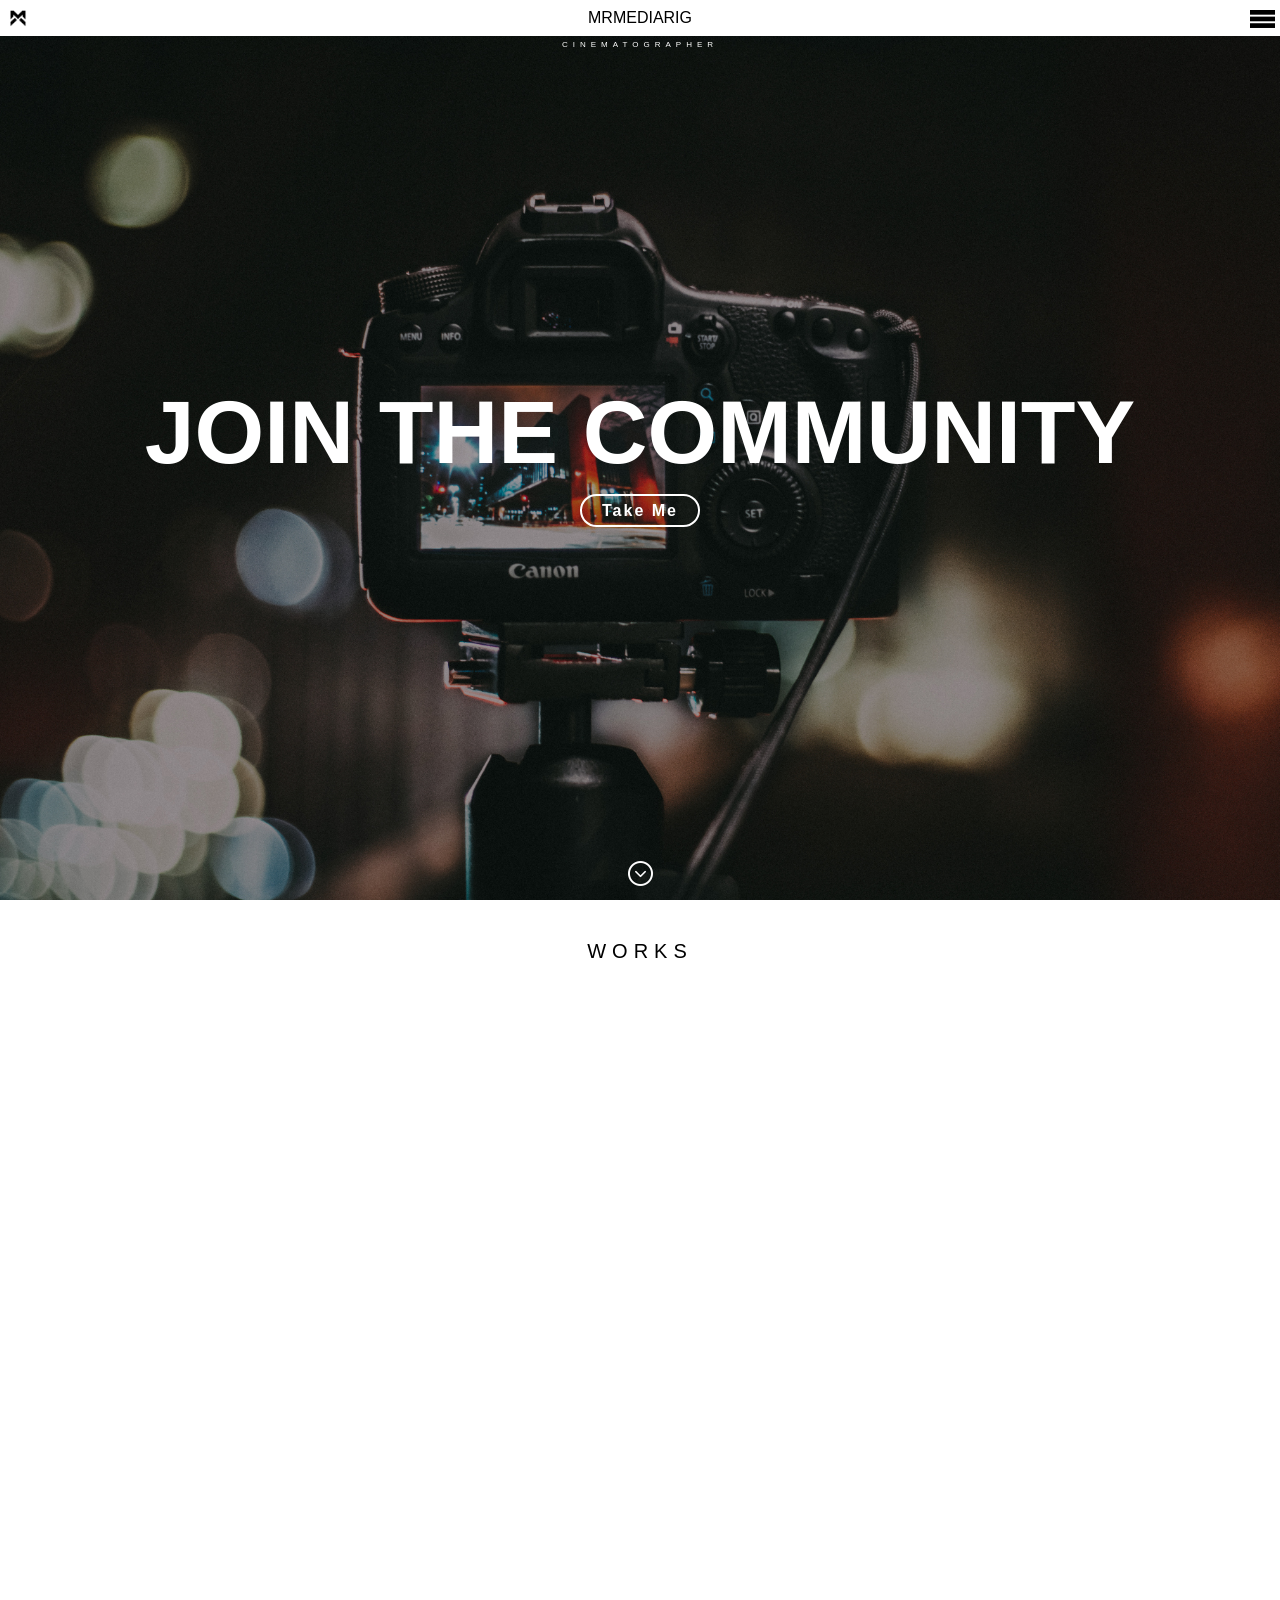
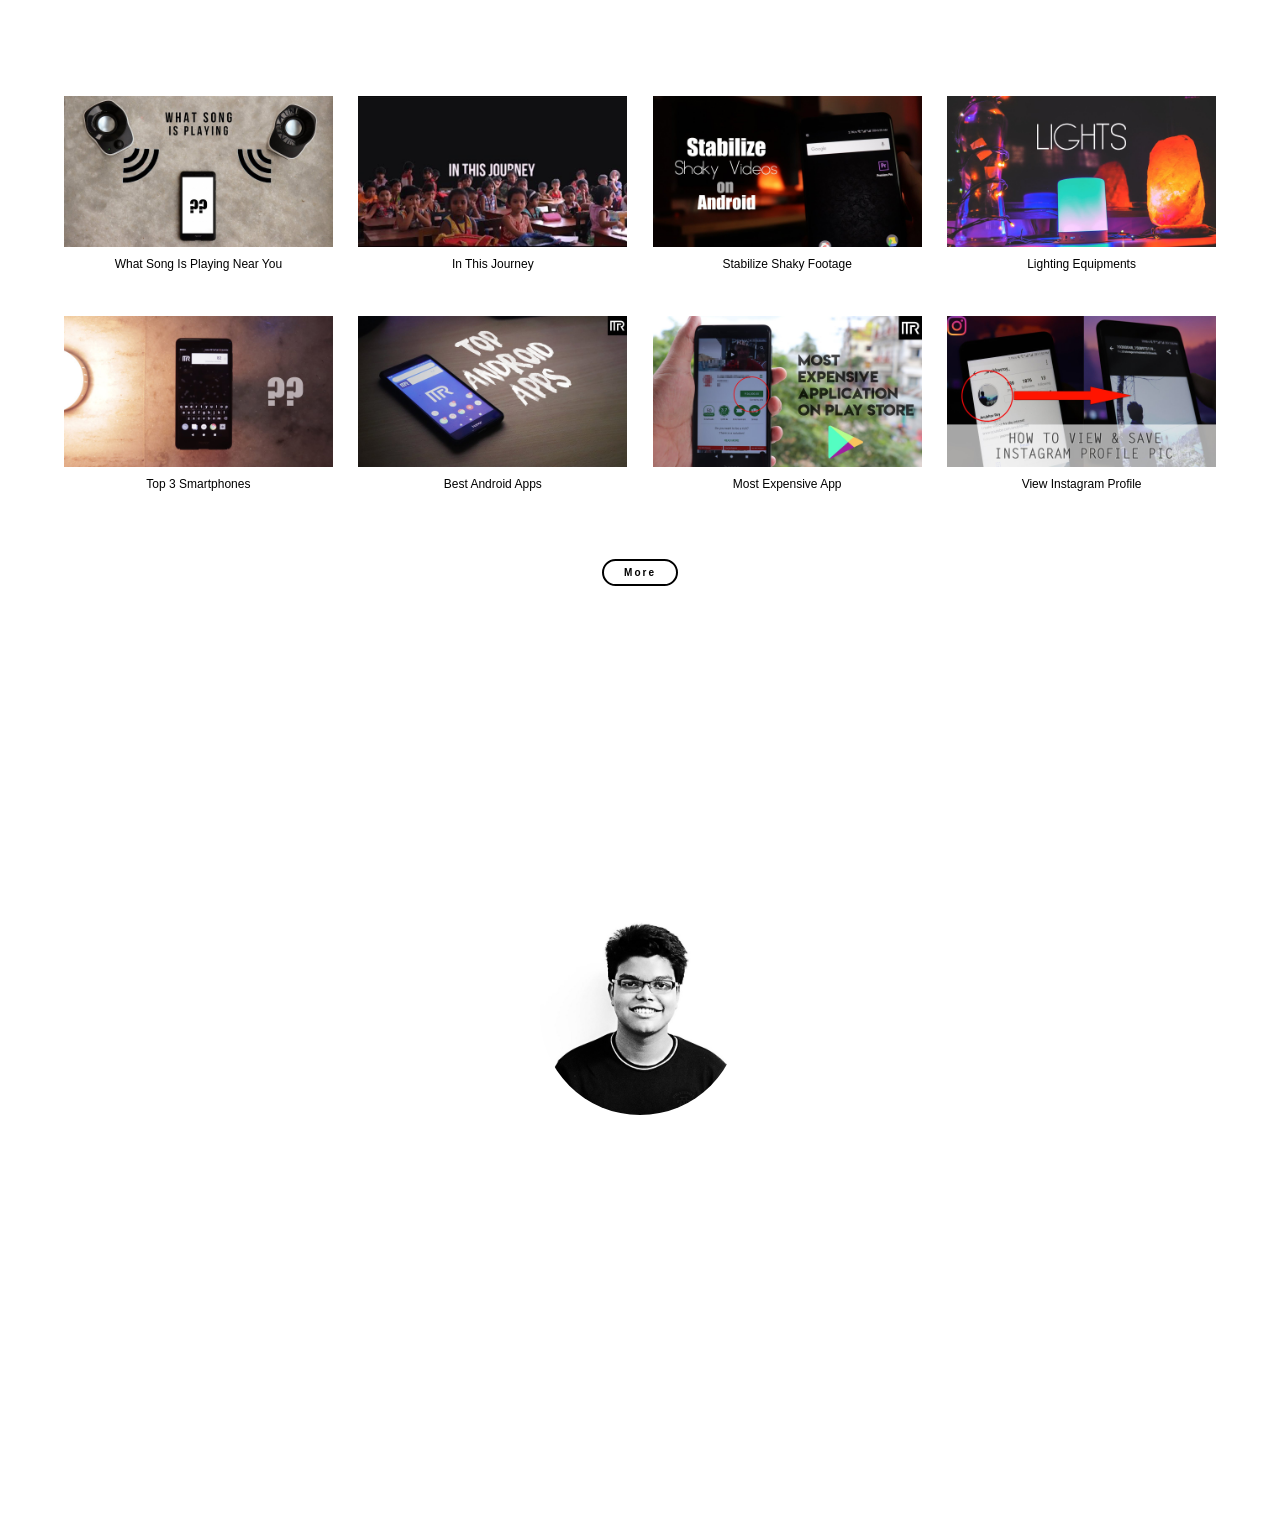
==== index.html @ f2fa288c "renamed main.html to index.html" ====
<!DOCTYPE html>
<html>
  <head>
    <meta charset="utf-8">
    <title>Mrmediarig</title>
    <link rel="stylesheet" href="./css/main.css">

    <link rel="shortcut icon" href="./favicon.png" type="image/png">





    <script src="https://ajax.googleapis.com/ajax/libs/jquery/1.11.0/jquery.min.js"></script>
    <script src="./parallax.min.js"></script>








  </head>
  <body>



    <div class="flexbox">

      <div class="element1">
        <span><a href="https://www.youtube.com/channel/UCiCwlYMuRBpeBbxW6eHzyuQ/featured?pbjreload=10" target="_blank"><img src="./img/logos/watermarkblack.png" alt="hello"></a></span>
      </div>

      <div class="element2">
        <span><a href="#">MRMEDIARIG</a></span>
      </div>



      <div class="element4" id="menudrawer">
        <span><a onclick="menuopen()"><img src="./img/logos/hamburgerblack.png" alt="hello"></a></span>
      </div>


    </div>

    <div id="nav_mobile">


      <span class="close"><a onclick="menuclose()">&times;</a></span>

      <div id="menuclass">


      <span><a href="#" class="nlink_active" onclick="menuclose()">HOME</a></span>
      <span><a href="#work" class="nlink" onclick="menuclose()">WORK</a></span>
      <span id="contacts"><a href="#contact" class="nlink" onclick="menuclose()">SAY HELLO</a></span>

      </div>

    </div>


    <div class="showcase" class="parallax-window" data-parallax="scroll" data-image-src="./img/cam1.jpg" >




      <div class="selement1">
           <span>CINEMATOGRAPHER</span>
      </div>

      <div class="selement2">

          <div><h1>JOIN THE COMMUNITY</h1></div><br>
         <span><a href="https://www.youtube.com/channel/UCiCwlYMuRBpeBbxW6eHzyuQ/featured?pbjreload=10" target="_blank" class="button"> Take Me</a></span>

      </div>

      <div class="selement3">
        <span>
           <a href="#f2"><img src="./img/logos/scrolldown.png"></a>
        </span>
      </div>



    </div>


    <div class="container">

      <div class="heading">

        <span id="work">
          <h1>WORKS</h1>
        </span>

      </div>


      <div class="works">

                <div class="welement" id="mainwork">

                  <div class="videocontainer">



                          <div id="videowrapper">
                                      <iframe width="560" height="315" src="https://www.youtube.com/embed/V-n5QbIfYkk?rel=0&amp;showinfo=0" frameborder="0" gesture="media" allow="encrypted-media" allowfullscreen id="frame"></iframe>

                          </div>


                  </div>
                </div>


                <div class="welement">
                  <img src="img/gal1.jpeg" alt=" hey there" id="img1" onclick="imchange(1)">

                  <span class="wtitle" id="wtitle1" >this is the title</span>
                </div>


                <div class="welement">
                  <img src="img/gal1.jpeg" alt=" hey there" id="img2" onclick="imchange(2)">

                  <span class="wtitle"  id="wtitle2" >this is the title</span>
                </div>

                <div class="welement">
                  <img src="img/gal1.jpeg" alt=" hey there" id="img3" onclick="imchange(3)">

                  <span class="wtitle"  id="wtitle3" >this is the title</span>
                </div>


                <div class="welement">
                  <img src="img/gal1.jpeg" alt=" hey there" id="img4" onclick="imchange(4)">

                  <span class="wtitle" id="wtitle4" >this is the title</span>
                </div>


                <div class="welement">
                  <img src="img/gal1.jpeg" alt=" hey there" id="img5" onclick="imchange(5)">

                  <span class="wtitle"  id="wtitle5" >this is the title</span>
                </div>


                <div class="welement">
                  <img src="img/gal1.jpeg" alt=" hey there" id="img6" onclick="imchange(6)">

                  <span class="wtitle"  id="wtitle6" >this is the title</span>
                </div>


                <div class="welement">
                  <img src="img/gal1.jpeg" alt=" hey there" id="img7" onclick="imchange(7)">

                  <span class="wtitle"  id="wtitle7" >this is the title</span>
                </div>


                <div class="welement">
                  <img src="img/gal1.jpeg" alt=" hey there" id="img8" onclick="imchange(8)">

                  <span class="wtitle"  id="wtitle8" >this is the title</span>
                </div>





      </div>


    </div>
<div class="container">


<div class="blacbuttonmiddle">

  <span id="btb"><a href="https://www.youtube.com/channel/UCiCwlYMuRBpeBbxW6eHzyuQ/videos" target="_blank"  id="blackbutton"> More</a></span>

</div>


</div>

<div class="showcase" class="parallax-window" data-parallax="scroll" data-image-src="./img/footerimage.png">



            <footer  >
            <div class="footerelement">

                  <div class="profileimage"  id="contact">

                  </div>

                  <div class="name">

                    <h3>Sankarshan Ghosh</h3>

                  </div>

                  <div class="email">

                    <a type="email" href="mrmediarig@gmail.com">

                    <h3 class="email_id">business@mrmediarig.com</h3>

                    </a>

                  </div>



            </div>


            <div class="footerelement">


                  <div class="social">

                    <a href="https://www.instagram.com/mrmediarig/" target="_blank"><img src="./img/logos/instagram.png" alt="insta"></a>

                    <a href="https://twitter.com/mrmediarig" target="_blank"><img src="./img/logos/twitter.png" alt="twitter"></a>
                    <a href="https://www.youtube.com/channel/UCiCwlYMuRBpeBbxW6eHzyuQ" target="_blank"><img src="./img/logos/youtube.png" alt="YT"></a>


                  </div>

                  <div class="socialhandle">

                    <h3>@mrmediarig</h3>

                  </div>
            </div>







            </footer>



</div>











<script type="text/javascript">


//for the navigation menu

function menuopen() {

  document.getElementById('nav_mobile').style.width="250px";
  document.getElementById('menuclass').style.opacity="1";
  document.getElementById('menudrawer').style.opacity="0";

}


function menuclose(){




  document.getElementById("nav_mobile").style.width="0px";
  document.getElementById('menuclass').style.opacity="0";
  document.getElementById('menudrawer').style.opacity="1"



}



//for the gallery

function imchange( l){

document.getElementById("frame").src=vid_links[l];


}





var vid_links=["https://www.youtube.com/embed/V-n5QbIfYkk?rel=0&amp;showinfo=0",

"https://www.youtube.com/embed/fwNnld1i1_Y?autoplay=1;rel=0&amp;showinfo=0",

"https://www.youtube.com/embed/uqPZ5HGgxtg?autoplay=1;rel=0&amp;showinfo=0",

"https://www.youtube.com/embed/ZCWd-N9ZhNM?autoplay=1;rel=0&amp;showinfo=0",

"https://www.youtube.com/embed/7j0wfLUzsZg?autoplay=1;rel=0&amp;showinfo=0",

"https://www.youtube.com/embed/ftUhHu0EyMM?autoplay=1;rel=0&amp;showinfo=0",

"https://www.youtube.com/embed/1KS66Pc7dqE?autoplay=1;rel=0&amp;showinfo=0",

"https://www.youtube.com/embed/82p5MRRRZX4?autoplay=1;rel=0&amp;showinfo=0",

"https://www.youtube.com/embed/GN6FbekZjXI?autoplay=1;rel=0&amp;showinfo=0",

"https://www.youtube.com/embed/xjAkWOC41Qg?autoplay=1;rel=0&amp;showinfo=0",

"https://www.youtube.com/embed/riEm8PH7fG4?autoplay=1;rel=0&amp;showinfo=0",

"https://www.youtube.com/embed/-6ycqF8xTt0?autoplay=1;rel=0&amp;showinfo=0",

"https://www.youtube.com/embed/U5ZVk3LSCzc?autoplay=1;rel=0&amp;showinfo=0"];




var img_links= ['img/thumb/9.jpg',

'img/thumb/8.jpg',

'img/thumb/7.jpg',

'img/thumb/6.jpg',

'img/thumb/5.jpg',

'img/thumb/4.jpg',

'img/thumb/3.jpg',

'img/thumb/2.jpg',

'img/thumb/1.jpg']


var  img_title=["GoodBye Windows Phones",

"What Song Is Playing Near You",

"In This Journey",

"Stabilize Shaky Footage",

"Lighting Equipments",

"Top 3 Smartphones",

"Best Android Apps",

"Most Expensive App",

"View Instagram Profile"];



window.onload=document.getElementById("frame").src=vid_links[0];



window.onload=document.getElementById("img1").src=img_links[1];
window.onload=document.getElementById("img2").src=img_links[2];
window.onload=document.getElementById("img3").src=img_links[3];
window.onload=document.getElementById("img4").src=img_links[4];
window.onload=document.getElementById("img5").src=img_links[5];
window.onload=document.getElementById("img6").src=img_links[6];
window.onload=document.getElementById("img7").src=img_links[7];
window.onload=document.getElementById("img8").src=img_links[8];



window.onload=document.getElementById("wtitle1").innerHTML=img_title[1];
window.onload=document.getElementById("wtitle2").innerHTML=img_title[2];
window.onload=document.getElementById("wtitle3").innerHTML=img_title[3];
window.onload=document.getElementById("wtitle4").innerHTML=img_title[4];
window.onload=document.getElementById("wtitle5").innerHTML=img_title[5];
window.onload=document.getElementById("wtitle6").innerHTML=img_title[6];
window.onload=document.getElementById("wtitle7").innerHTML=img_title[7];
window.onload=document.getElementById("wtitle8").innerHTML=img_title[8];





</script>





































  </body>
</html>
---- css/main.css ----
/*global*/




.container{
  width: 90%;
  margin:0 auto;
}
body{
  overflow-x: hidden;
}
.nlink{
  opacity: 0.6;
  transition: opacity 0.2s;
}

.nlink_active{
  font-weight: bold;
  transition: opacity 0.5s;
}

.nlink_active:hover{

  opacity: 0.6;
}
.nlink:hover{

  opacity: 0.8;

}

.button{
  color: white;
  font-weight: bold;
  text-decoration: none;
  padding: 6px 20px;
  background-color: none;
  border: 2px white solid;
  border-radius: 20px;
  font-family: sans-serif;
  letter-spacing: 2px;
  transition:font-size 1s;


}

.button:hover{

  color: black;
  background-color: white;
  font-size: 10px;
}

*{
  padding: 0;
  margin: 0;
}



/*main class*/

.flexbox{
 background-color: white;
 display: flex;
 justify-content: space-between;
 align-items: stretch;
 padding: 5px;
 position: fixed;
 top: 0;
 left: 0;
 right: 0;
 z-index: 99;
}

/*elements*/

.element1,.element2,.element3,.element4{
  display: flex;
  justify-content: center;
  align-items: center;
  width: 30%;
  /*height: 100px;*/

}


.element2 span a{
  text-decoration: none;
  font-family: "Big John",sans-serif;
  color: black;
}

.element3 nav ul li a{
  text-decoration: none;
  font-family: sans-serif;
  text-transform: uppercase;
  font-size: 10px;
  letter-spacing: 1px;
  color: white;
}

.element3 nav ul li{
  display: inline-block;
  padding: 0 5px;
}



.element1 span a img{
  width: 26px;
  vertical-align: middle;
}
.element1{

  justify-content: flex-start;
}


.element4{
  justify-content: flex-end;
}



.element4 span a img{
  width: 25px;
  vertical-align: middle;
}








@media (max-width:768px) {

  .element3{
    display: none;
  }

}




/*nav_mobile*/

#nav_mobile{
  transition: width 1s;
  background-color: rgba(0,0,0,1);
  position: fixed;
  height: 100vh;
  right: 0;
  width: 0px;
  z-index: 100;


}

#menuclass{
  display: flex;
  flex-direction: column;
  justify-content: flex-start;
  align-items: center;
  overflow: hidden;
  transition: opacity 1s;
}

#menudrawer{
  transition: opacity 1.5s;
}

#nav_mobile #menuclass span{
  padding: 10px 0;
}


#menuclass{
    font-size: 11px;
}


#nav_mobile span a{
  text-decoration: none;
  color: white;
  font-family: sans-serif;


}



#nav_mobile .close{
  cursor: pointer;
  font-size: 30px;
  text-align: left;
  padding-left: 15px;
}



#contacts{

  white-space: nowrap;
}

















/*showcase*/



.parallax-window {
    min-height: 400px;
    background: transparent;
}


.showcase{

  height: 100vh;

  display: flex;
  flex-direction: column;
  justify-content: space-between;
  align-items: center;
}

.selement1,.selement2,.selement3{
  width: 100vw;
  height: 30vh;
  background-color: none;
  display: flex;
  justify-content: center;
  align-items: center;
  color: white;
}

.selement1{
  align-items: flex-start;
}

.selement3{
  align-items: flex-end;

}

.selement3 img{
  transition: opacity 1s;
}


.selement3 img:hover{
  opacity: 0.5;
}

.selement1 span{

  font-family: sans-serif;
  font-size: 8px;
  letter-spacing: 5px;
  padding-top: 40px;
}






.selement3 span img{
  width: 25px;
  padding-bottom: 10px;
}


.selement2{
  background-color: none;
  flex-direction: column;
  justify-content: center;
}

.selement2 h1{
  font-family: "Big John",sans-serif;
  font-size: 7vw;
}

/*heading*/

.heading{
  display: flex;
  justify-content: center;
  align-items: center;
  padding: 40px;
  background-color: none;
}

.heading span h1{
  font-family: "Nexa", sans-serif;
  font-weight: lighter;
  letter-spacing: 6px;
  font-size: 20px;

}

.wtitle{
  text-align: center;
}




/*works tab*/

.works{
  display: flex;
  flex-wrap: wrap;
  justify-content: space-between;
  overflow: hidden;
  align-items: flex-start;

}




.works .welement{

  width: 21vw;

  display: flex;
  flex-direction: column;
  justify-content: center;
  align-items: center;
  overflow: hidden;
  margin: 10px 0 ;
  padding-bottom: 5px ;



}

.welement span{

  font-family: "Nexa",sans-serif;
  padding: 0 0 10px 0;
  font-size: 12px;
}


.works .welement img{

  width: 100%;
  padding: 10px 0px;
  cursor: pointer

}


/*video____mainwork*/

#mainwork{
  width: 100%;
  background-color: none;
  padding-bottom: 5px;
}

#videowrapper{
  position: relative;
  height: 0;
  width: 100%;
  padding-bottom: 56.25%;
}

#videowrapper iframe{
  position: absolute;
  top: 0;
  bottom: 0;
  width: 100%;
  height: 100%;
}

.videocontainer{
  position: relative;
  width: 100%;

  margin: auto;
}






@media (max-width:600px) {

  .works .welement{

    width: 42vw;
  }

  #lastwork{
    display: none;
  }

  #mainwork{

    padding-bottom: 20px;
  }

}


/*blckbutton*/

#blackbutton{
  color: black;
  font-weight: bold;
  text-decoration: none;
  padding: 6px 20px;
  background-color: none;
  border: 2px white solid;
  border-radius: 20px;
  font-family: sans-serif;
  letter-spacing: 2px;
  transition:font-size 1s;
  font-size: 10px;
  border-color: black;


}

#blackbutton:hover{

  color: white;
  background-color: black;
}




.blacbuttonmiddle{
  height: 10vh;

  display: flex;
  justify-content: center;
  align-items: center;
  padding: 10px 0;
}














/*footer part*/


footer{



display: flex;
flex-direction: column;
align-items: center;
justify-content: center;
color: black;
letter-spacing: 2px;
height: 100vh;

}

.footerelement{
  margin: 20px;
  width: 100%;
  text-align: center;
}

.footerelement div{
  margin: auto;
}





.profileimage{

  width: 20vw;
  height: 20vw;
  min-width: 100px;
  min-height: 100px;
  max-width: 200px;
  max-height: 200px;
  background-color: red;
  border-radius: 100vw;
  background: url('../img/profile/sankarshan.jpeg');
  background-size: cover;
  background-position: center;

}


h3{
  font-family: "Nexa",sans-serif;
  font-weight: lighter;
  padding-top: 10px;
  font-size: 10px;
  color: white;
}

.email h3{
  font-weight: bold;
}


.social{

  width: 100%;
  display: flex;
  justify-content: center;
  align-items: center;
  transition: opacity .5s;

}

.social img{
  height: 15px;
  padding: 0 6px;
  transition: opacity 1s;
}


.social:hover img{
  opacity: 0.5;
}

.social img:hover{
  opacity: 1;
}



/*email*/

.email_id{
  transition: opacity 0.5s;
}

.email_id:hover{
  opacity:  0.5;
}

a{
  text-decoration: none;
}
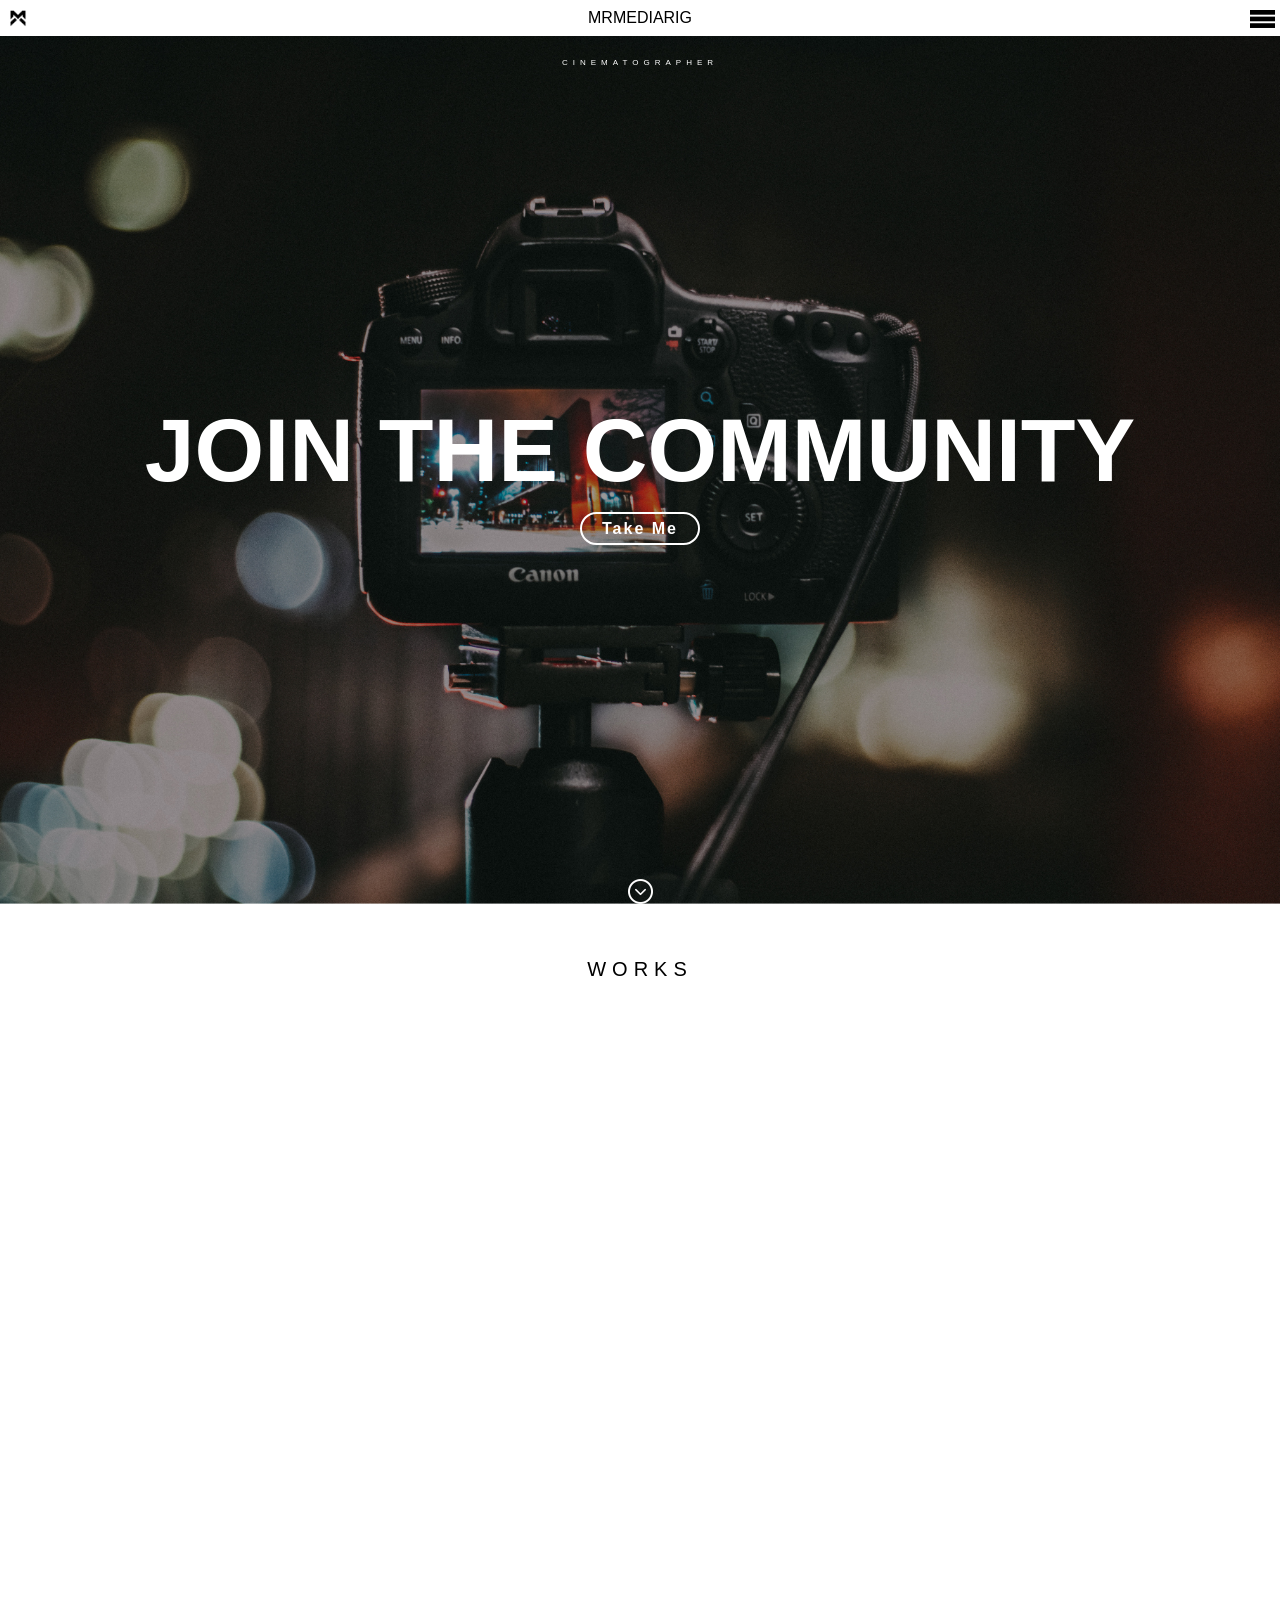
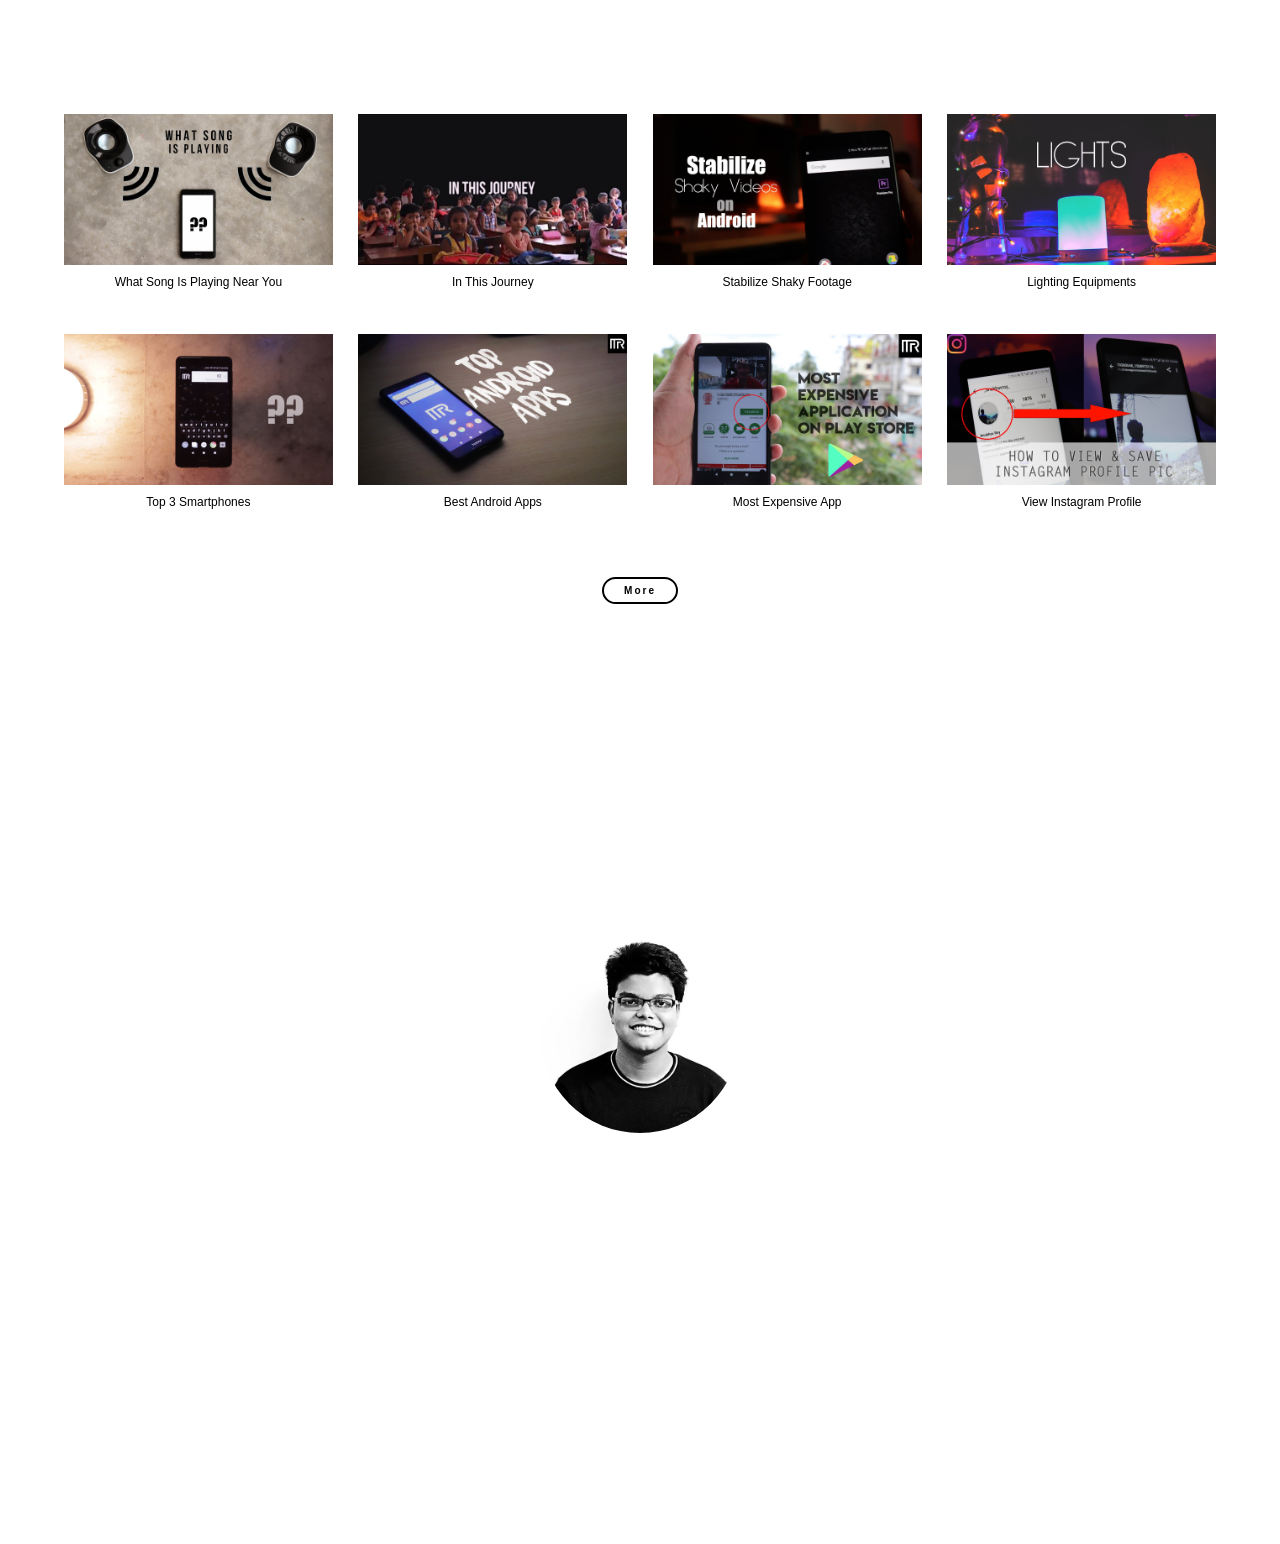
==== commit 424efc93: "updated the meta tag of the viewport thing" ====
--- a/index.html
+++ b/index.html
@@ -9,7 +9,7 @@
 
 
 
-
+What is <meta name = "viewport" content = "width=device-width, initial-scale=1.0">
 
     <script src="https://ajax.googleapis.com/ajax/libs/jquery/1.11.0/jquery.min.js"></script>
     <script src="./parallax.min.js"></script>
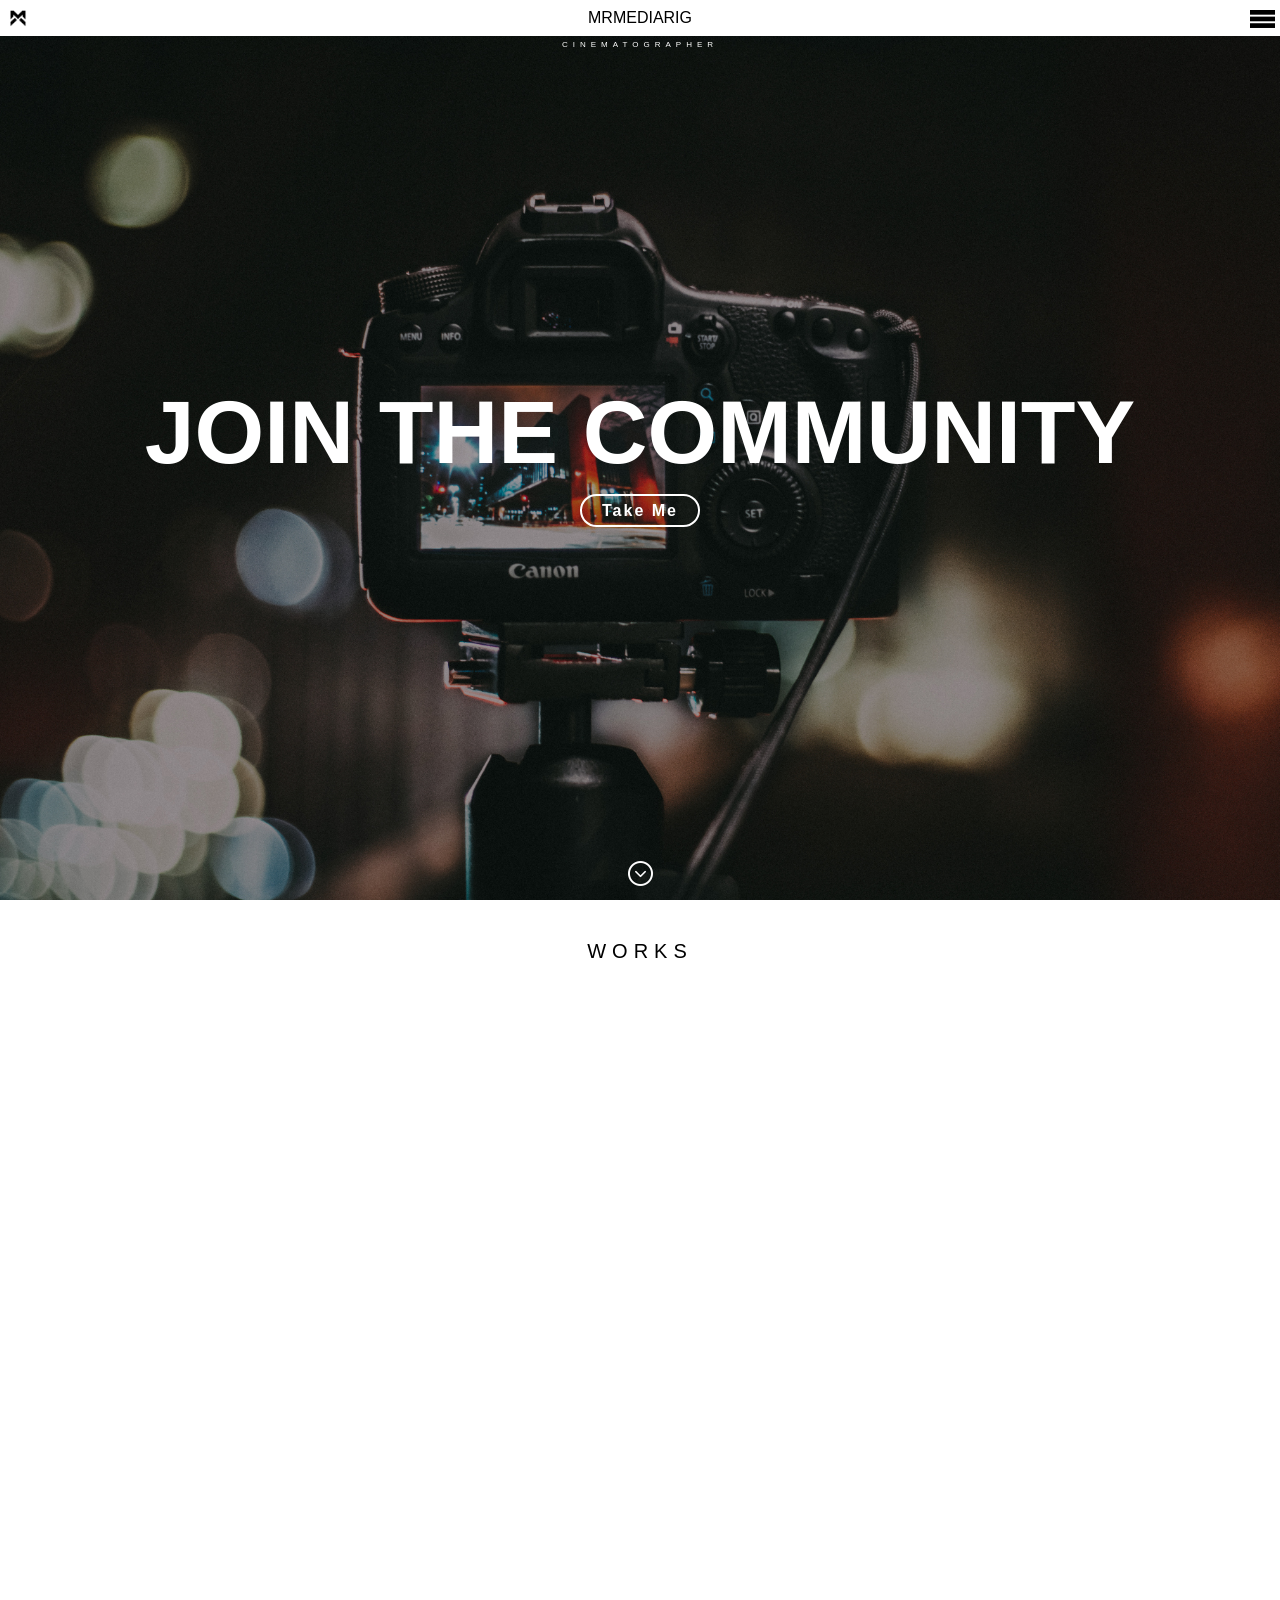
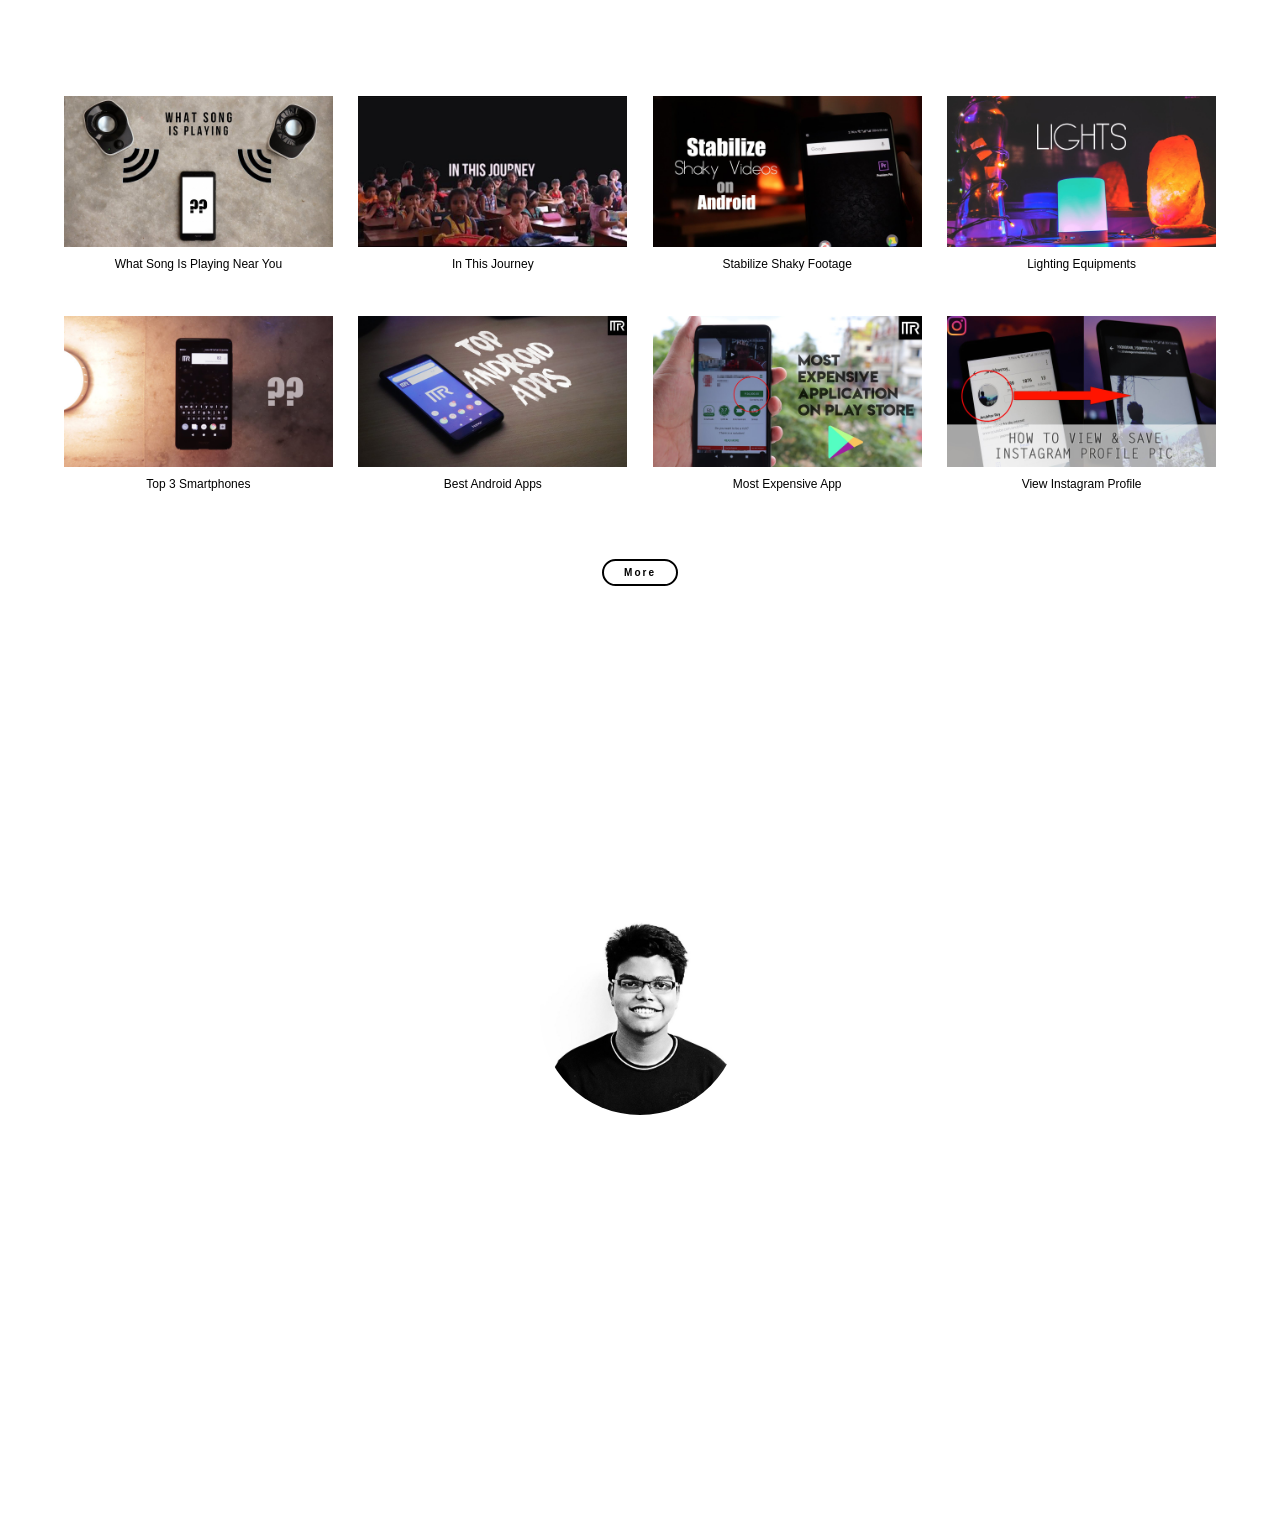
==== commit 6b01944a: "meta tag _ viewport" ====
--- a/index.html
+++ b/index.html
@@ -9,7 +9,7 @@
 
 
 
-What is <meta name = "viewport" content = "width=device-width, initial-scale=1.0">
+<meta name = "viewport" content = "width=device-width, initial-scale=1.0">
 
     <script src="https://ajax.googleapis.com/ajax/libs/jquery/1.11.0/jquery.min.js"></script>
     <script src="./parallax.min.js"></script>
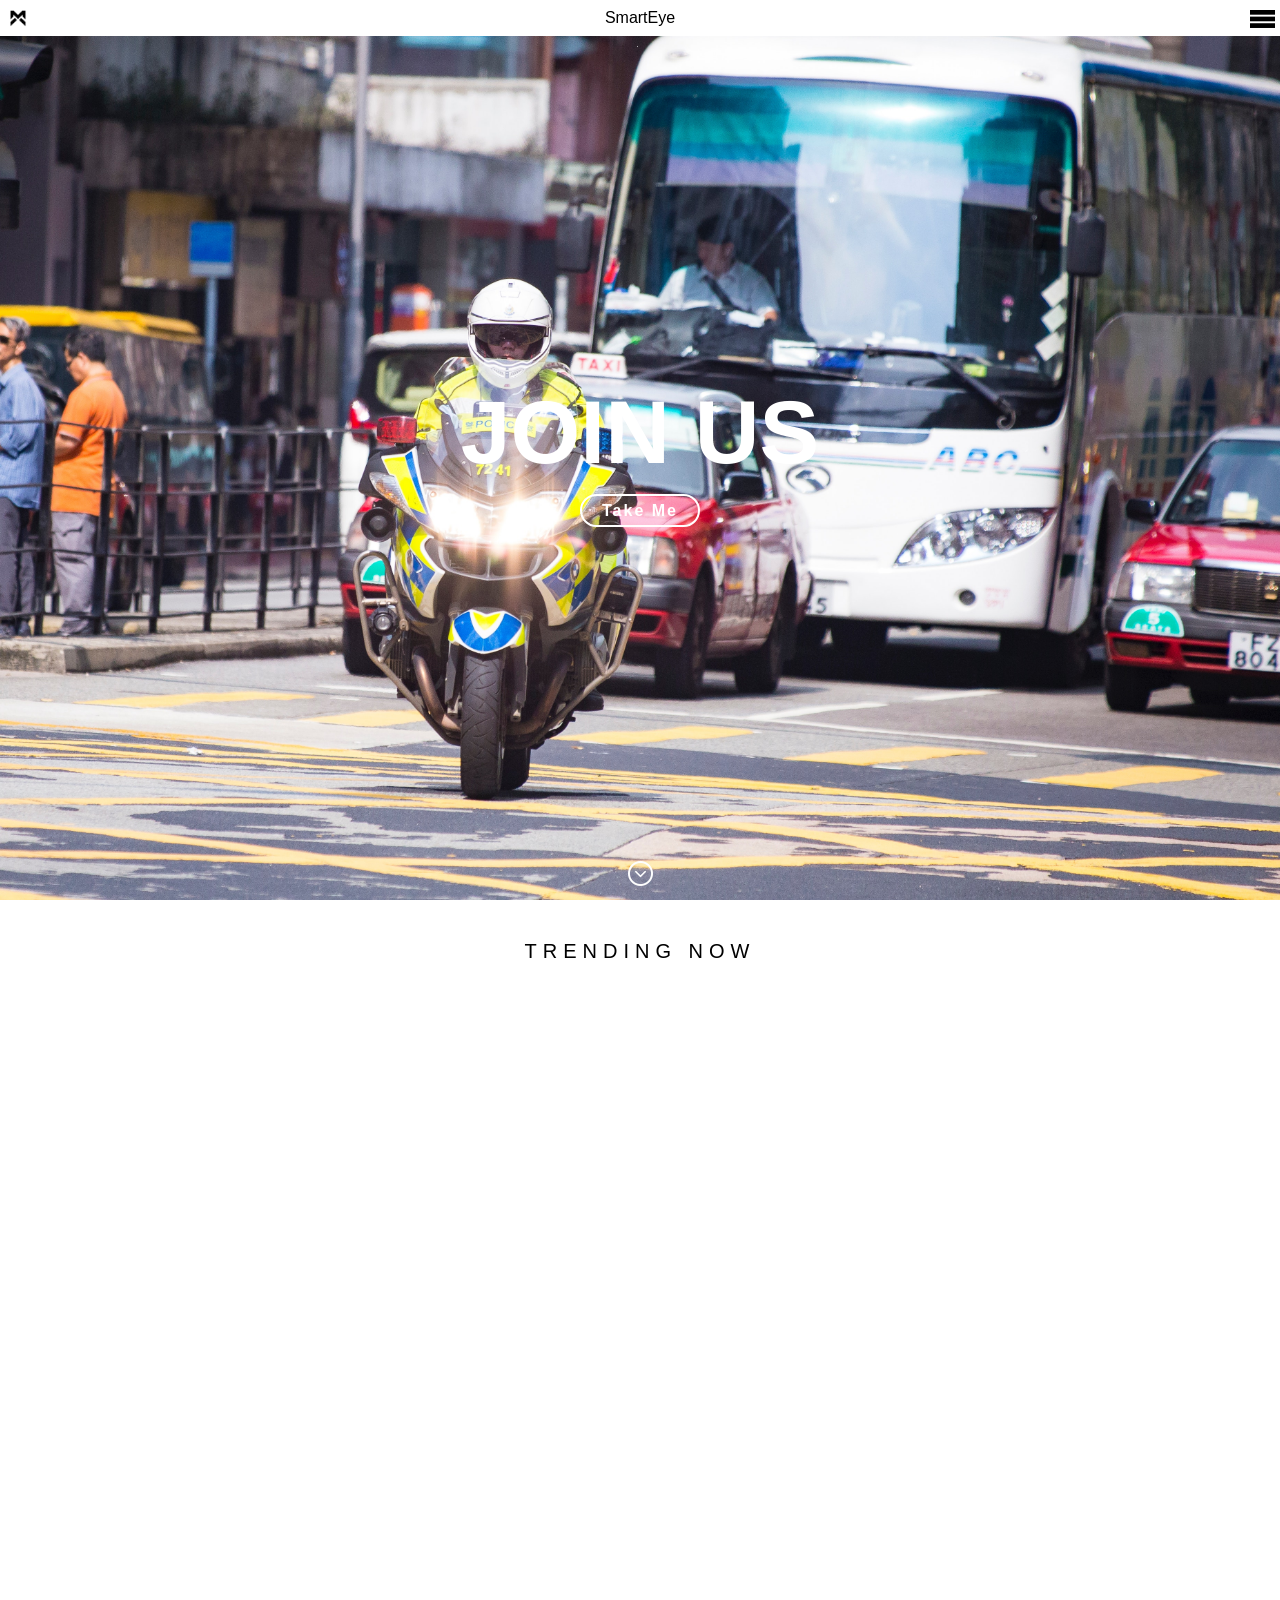
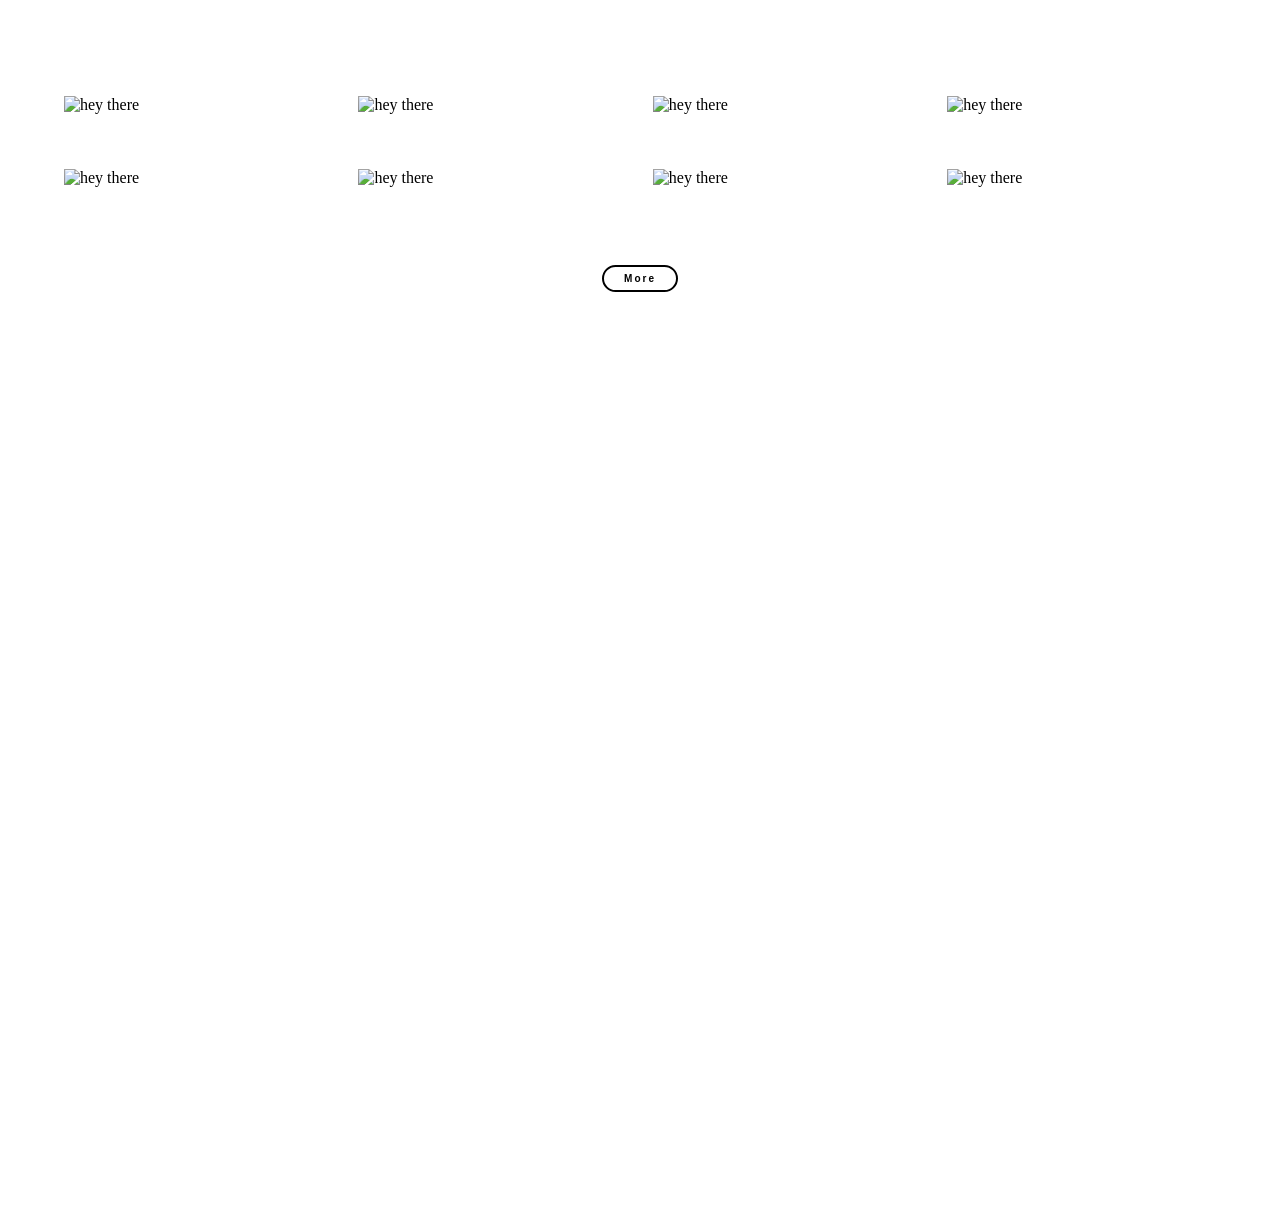
==== commit ea4044f1: "first day" ====
--- a/index.html
+++ b/index.html
@@ -2,7 +2,7 @@
 <html>
   <head>
     <meta charset="utf-8">
-    <title>Mrmediarig</title>
+    <title>SmartEye</title>
     <link rel="stylesheet" href="./css/main.css">
 
     <link rel="shortcut icon" href="./favicon.png" type="image/png">
@@ -33,7 +33,7 @@
       </div>
 
       <div class="element2">
-        <span><a href="#">MRMEDIARIG</a></span>
+        <span><a href="#">SmartEye 	</a></span>
       </div>
 
 
@@ -54,7 +54,7 @@
 
 
       <span><a href="#" class="nlink_active" onclick="menuclose()">HOME</a></span>
-      <span><a href="#work" class="nlink" onclick="menuclose()">WORK</a></span>
+      <span><a href="#work" class="nlink" onclick="menuclose()">TRENDING NOW</a></span>
       <span id="contacts"><a href="#contact" class="nlink" onclick="menuclose()">SAY HELLO</a></span>
 
       </div>
@@ -68,13 +68,13 @@
 
 
       <div class="selement1">
-           <span>CINEMATOGRAPHER</span>
+           <span>.</span>
       </div>
 
       <div class="selement2">
 
-          <div><h1>JOIN THE COMMUNITY</h1></div><br>
-         <span><a href="https://www.youtube.com/channel/UCiCwlYMuRBpeBbxW6eHzyuQ/featured?pbjreload=10" target="_blank" class="button"> Take Me</a></span>
+          <div><h1>JOIN US</h1></div><br>
+         <span><a href="https://www.youtube.com/channel/UCiCwlYMuRBpeBbxW6eHzyuQ/featured?pbjreload=10" target="_blank" class="button">Take Me</a></span>
 
       </div>
 
@@ -94,7 +94,7 @@
       <div class="heading">
 
         <span id="work">
-          <h1>WORKS</h1>
+          <h1>TRENDING NOW</h1>
         </span>
 
       </div>
@@ -205,15 +205,15 @@
 
                   <div class="name">
 
-                    <h3>Sankarshan Ghosh</h3>
+                    <h3>EyeSmart</h3>
 
                   </div>
 
                   <div class="email">
 
-                    <a type="email" href="mrmediarig@gmail.com">
-
-                    <h3 class="email_id">business@mrmediarig.com</h3>
+                    <a type="email" href="">
+
+                    <h3 class="email_id">support@smarteye.org</h3>
 
                     </a>
 
@@ -229,17 +229,17 @@
 
                   <div class="social">
 
-                    <a href="https://www.instagram.com/mrmediarig/" target="_blank"><img src="./img/logos/instagram.png" alt="insta"></a>
-
-                    <a href="https://twitter.com/mrmediarig" target="_blank"><img src="./img/logos/twitter.png" alt="twitter"></a>
-                    <a href="https://www.youtube.com/channel/UCiCwlYMuRBpeBbxW6eHzyuQ" target="_blank"><img src="./img/logos/youtube.png" alt="YT"></a>
+                    <a href="" target="_blank"><img src="./img/logos/instagram.png" alt="insta"></a>
+
+                    <a href="" target="_blank"><img src="./img/logos/twitter.png" alt="twitter"></a>
+                    <a href="" target="_blank"><img src="./img/logos/youtube.png" alt="YT"></a>
 
 
                   </div>
 
                   <div class="socialhandle">
 
-                    <h3>@mrmediarig</h3>
+                    <h3>@smart_i</h3>
 
                   </div>
             </div>
@@ -339,40 +339,40 @@
 
 var img_links= ['img/thumb/9.jpg',
 
-'img/thumb/8.jpg',
-
-'img/thumb/7.jpg',
-
-'img/thumb/6.jpg',
-
-'img/thumb/5.jpg',
-
-'img/thumb/4.jpg',
-
-'img/thumb/3.jpg',
-
-'img/thumb/2.jpg',
-
-'img/thumb/1.jpg']
-
-
-var  img_title=["GoodBye Windows Phones",
-
-"What Song Is Playing Near You",
-
-"In This Journey",
-
-"Stabilize Shaky Footage",
-
-"Lighting Equipments",
-
-"Top 3 Smartphones",
-
-"Best Android Apps",
-
-"Most Expensive App",
-
-"View Instagram Profile"];
+'https://images.pexels.com/photos/2243734/pexels-photo-2243734.jpeg?auto=compress&cs=tinysrgb&dpr=3&h=750&w=1260',
+
+'https://images.pexels.com/photos/170811/pexels-photo-170811.jpeg?auto=compress&cs=tinysrgb&dpr=1&w=500',
+
+'https://images.pexels.com/photos/1413412/pexels-photo-1413412.jpeg?auto=compress&cs=tinysrgb&dpr=1&w=500',
+
+'https://images.pexels.com/photos/358155/pexels-photo-358155.jpeg?auto=compress&cs=tinysrgb&dpr=2&h=650&w=940',
+
+'https://images.pexels.com/photos/2243734/pexels-photo-2243734.jpeg?auto=compress&cs=tinysrgb&dpr=3&h=750&w=1260',
+
+'https://images.pexels.com/photos/170811/pexels-photo-170811.jpeg?auto=compress&cs=tinysrgb&dpr=1&w=500',
+
+'https://images.pexels.com/photos/1413412/pexels-photo-1413412.jpeg?auto=compress&cs=tinysrgb&dpr=1&w=500',
+
+'https://images.pexels.com/photos/358155/pexels-photo-358155.jpeg?auto=compress&cs=tinysrgb&dpr=2&h=650&w=940',]
+
+
+var  img_title=["",
+
+"",
+
+"",
+
+"",
+
+"",
+
+"",
+
+"",
+
+"",
+
+""];
 
 
 
--- a/css/main.css
+++ b/css/main.css
@@ -519,7 +519,7 @@
   max-height: 200px;
   background-color: red;
   border-radius: 100vw;
-  background: url('../img/profile/sankarshan.jpeg');
+  background: url('https://images.pexels.com/photos/33598/cop-policewoman-colleagues-funny.jpg?auto=compress&cs=tinysrgb&dpr=1&w=500');
   background-size: cover;
   background-position: center;
 
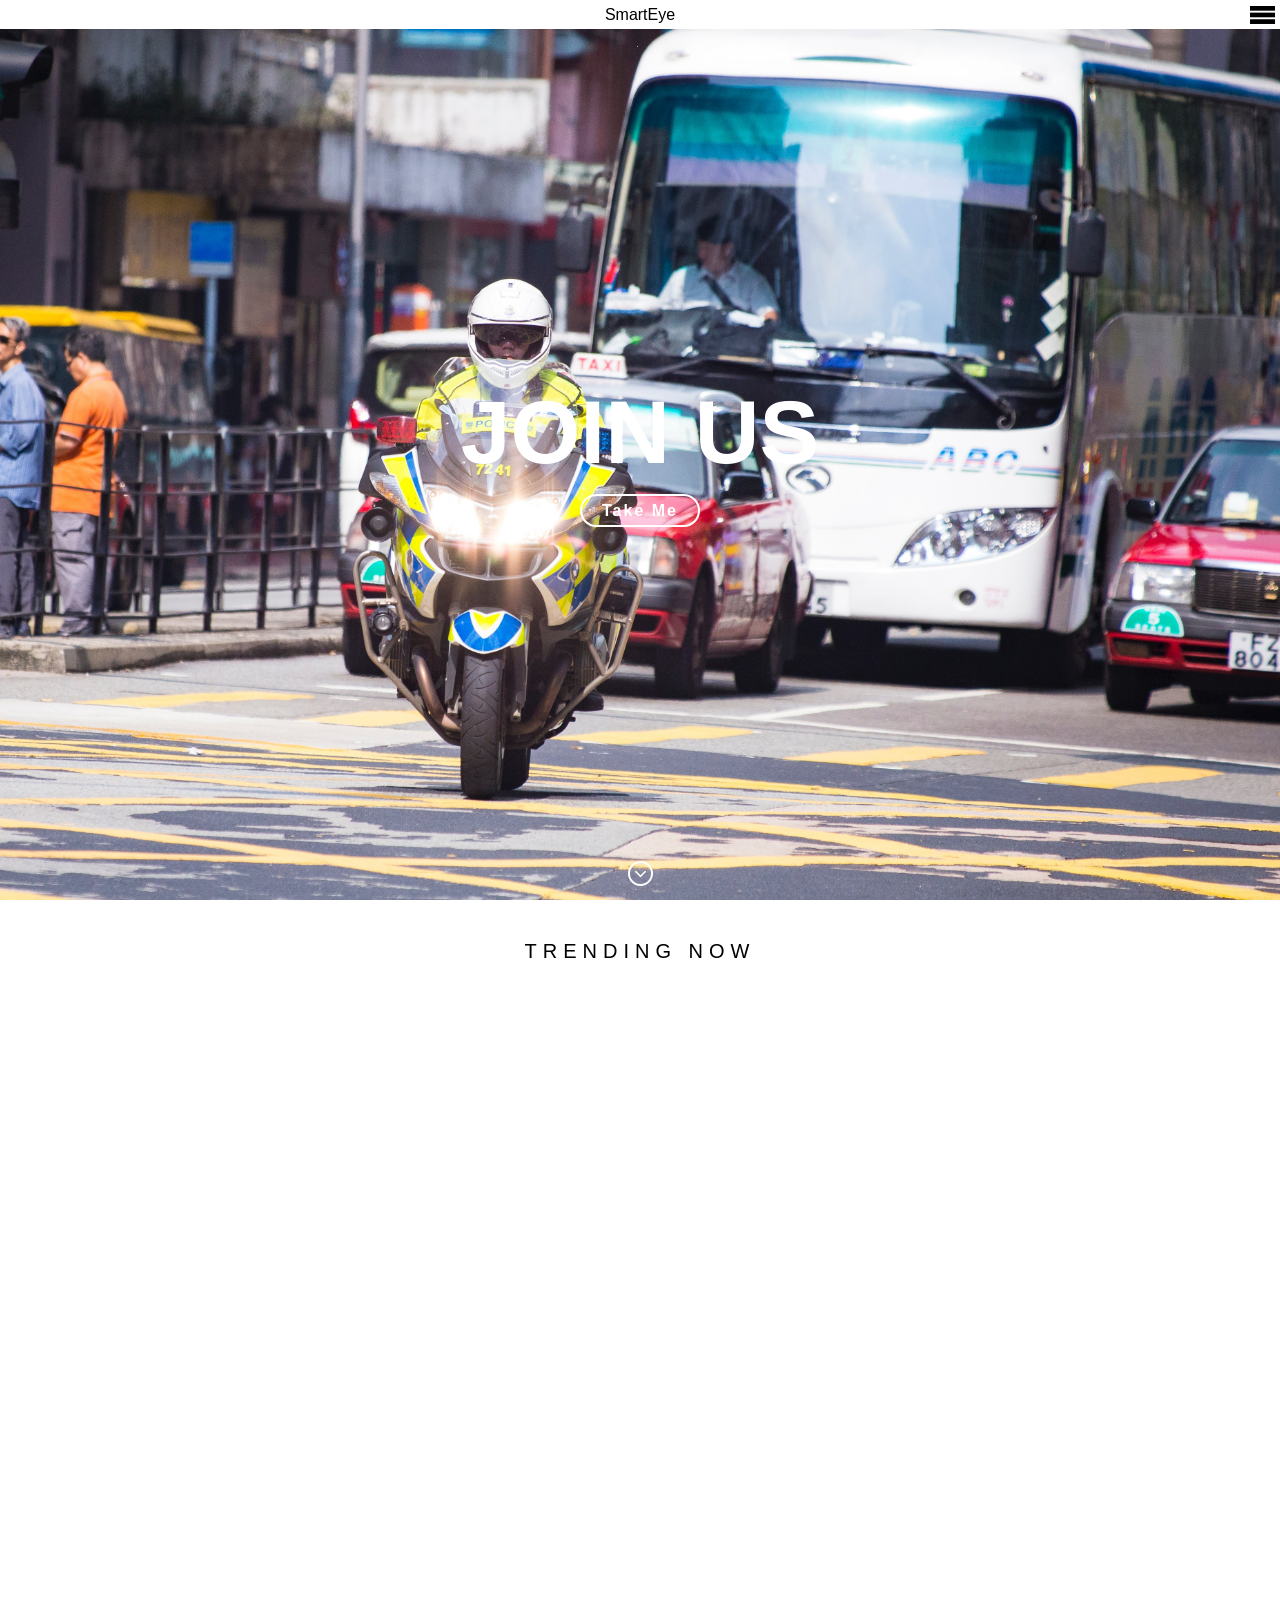
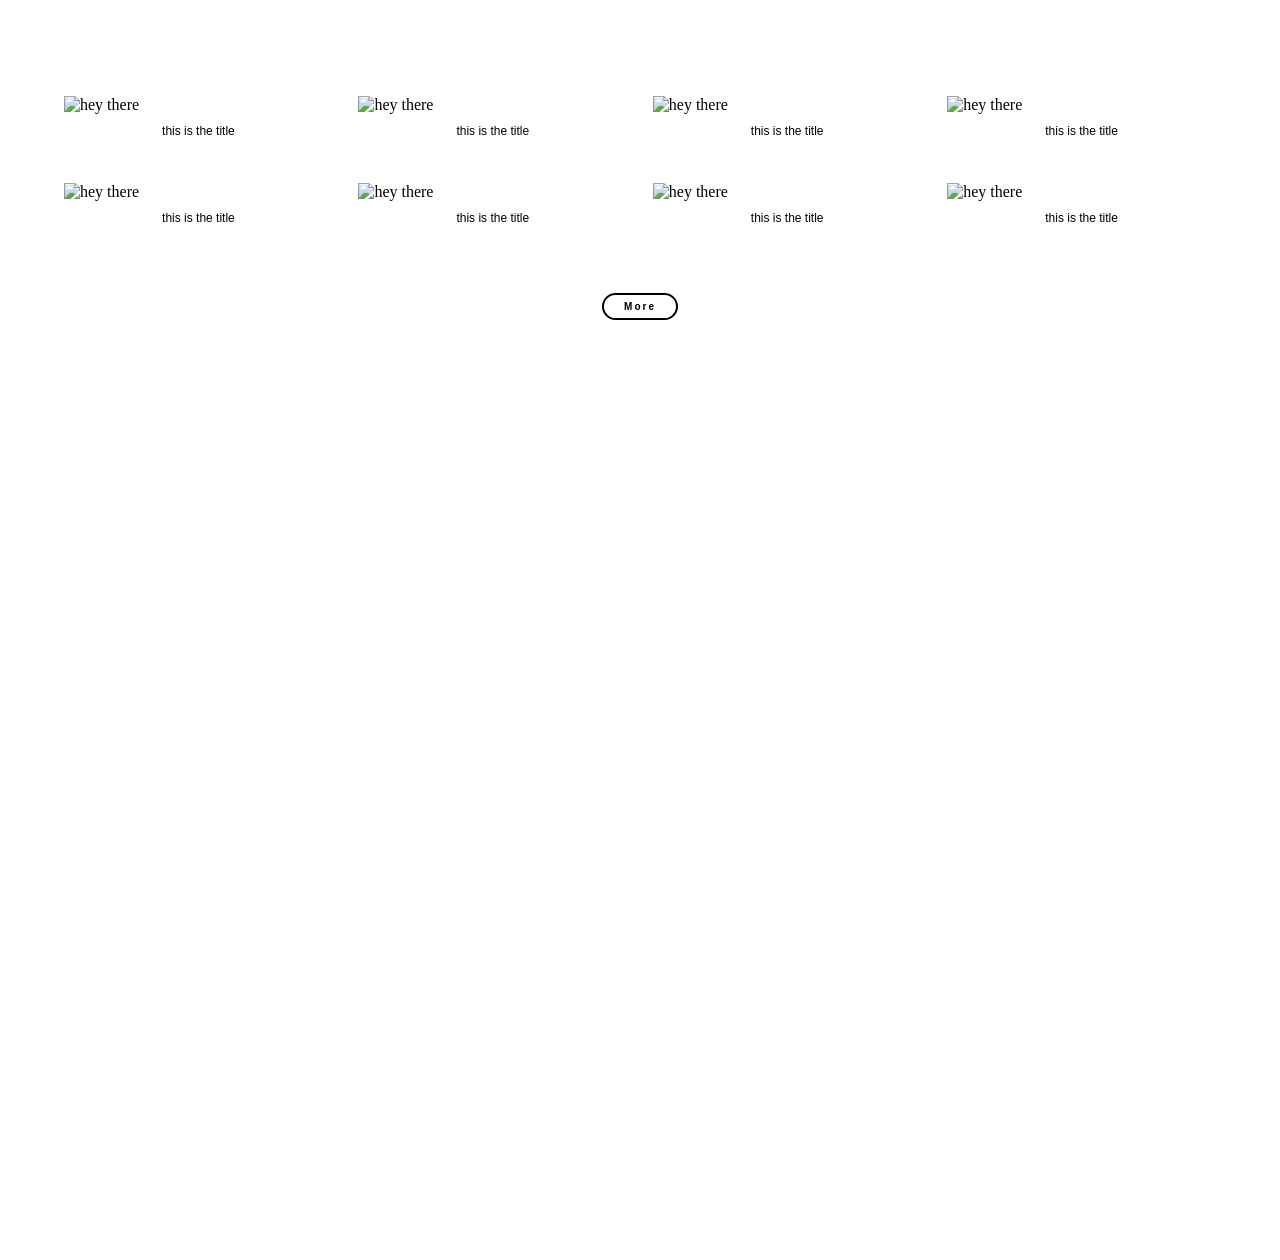
==== commit a33265d9: "second commit" ====
--- a/index.html
+++ b/index.html
@@ -29,7 +29,7 @@
     <div class="flexbox">
 
       <div class="element1">
-        <span><a href="https://www.youtube.com/channel/UCiCwlYMuRBpeBbxW6eHzyuQ/featured?pbjreload=10" target="_blank"><img src="./img/logos/watermarkblack.png" alt="hello"></a></span>
+        <span><a href="" target="_blank"></a></span>
       </div>
 
       <div class="element2">
@@ -109,7 +109,10 @@
 
 
                           <div id="videowrapper">
-                                      <iframe width="560" height="315" src="https://www.youtube.com/embed/V-n5QbIfYkk?rel=0&amp;showinfo=0" frameborder="0" gesture="media" allow="encrypted-media" allowfullscreen id="frame"></iframe>
+                                      <!-- <iframe width="560" height="315" src="https://www.youtube.com/embed/Qn8TDjSZGhk" frameborder="0" gesture="media" allow="encrypted-media" allowfullscreen id="frame"></iframe>
+ -->
+
+<iframe width="560" height="315" src="" frameborder="0" allow="accelerometer; autoplay; encrypted-media; gyroscope; picture-in-picture" allowfullscreen></iframe>
 
                           </div>
 
@@ -185,7 +188,7 @@
 
 <div class="blacbuttonmiddle">
 
-  <span id="btb"><a href="https://www.youtube.com/channel/UCiCwlYMuRBpeBbxW6eHzyuQ/videos" target="_blank"  id="blackbutton"> More</a></span>
+  <span id="btb"><a href="" target="_blank"  id="blackbutton"> More</a></span>
 
 </div>
 
@@ -339,7 +342,7 @@
 
 var img_links= ['img/thumb/9.jpg',
 
-'https://images.pexels.com/photos/2243734/pexels-photo-2243734.jpeg?auto=compress&cs=tinysrgb&dpr=3&h=750&w=1260',
+'img/thumb/9.jpg',
 
 'https://images.pexels.com/photos/170811/pexels-photo-170811.jpeg?auto=compress&cs=tinysrgb&dpr=1&w=500',
 
